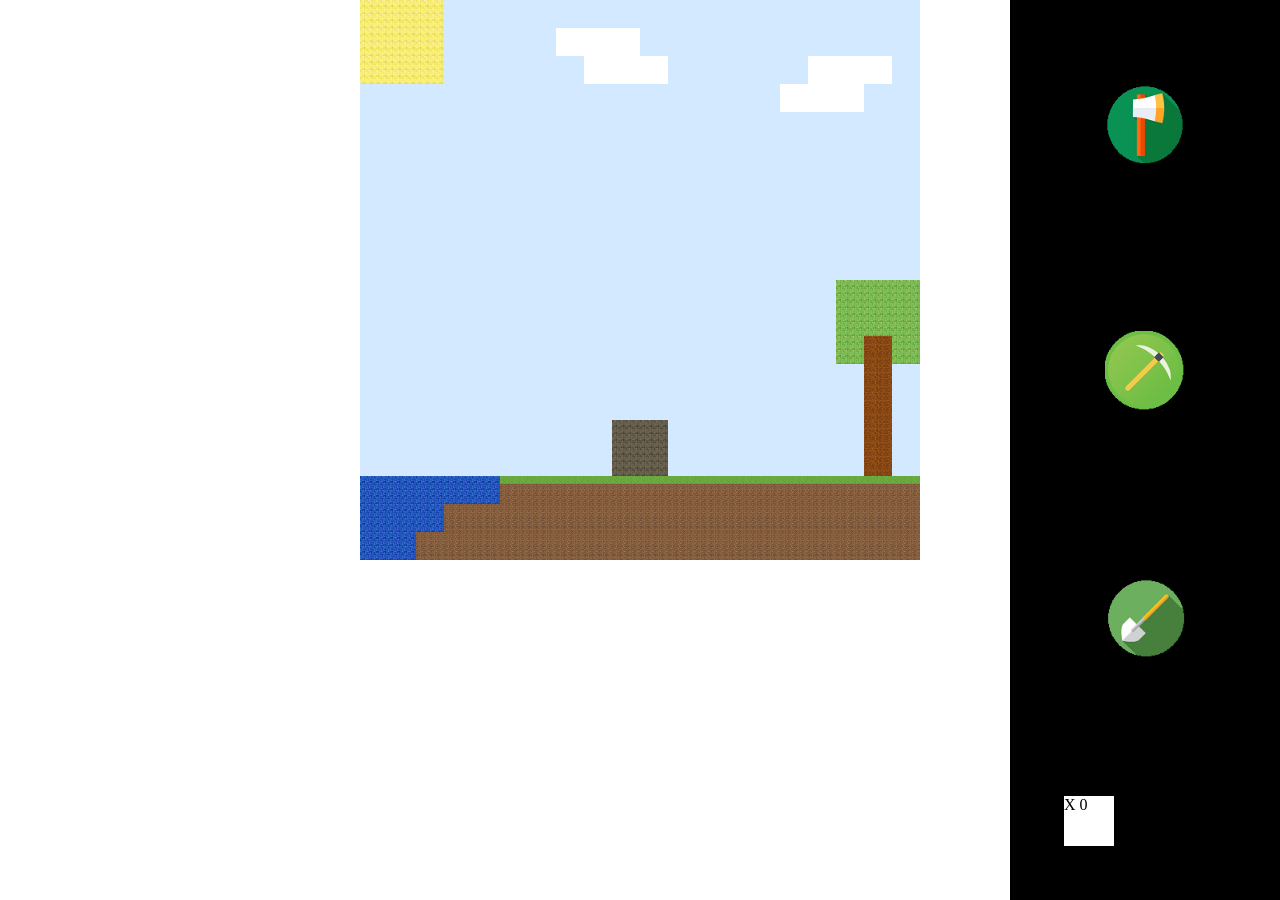
==== index.html @ 981ae556 "commit" ====
<!DOCTYPE html>
<html lang="en">
<head>
    <meta charset="UTF-8">
    <meta name="viewport" content="width=device-width, initial-scale=1.0">
    <link rel="stylesheet" href="./style.css">
    <title>Minecraft</title>
</head>
<body>
   <div class="container"></div>
    <div class="toolbar"></div>
    <script src="./script.js"></script>
</body>
</html>
---- style.css ----
*{
    margin: 0;
    padding: 0;
    box-sizing: border-box;
}
.container {
    width: 100%;
    height: 100vh;
    justify-content: center;
    display: grid;
    grid-template-columns: repeat(20, 28px);
    grid-template-rows: repeat(20, 28px);
    margin:auto;
}
.toolbar {
    background: black;
    width: 30vh;
    height: 100vh;
    float: right;
    display: flex;
    flex-direction: column;
    justify-content: space-around;
    position: absolute;
    top: 0;
    right: 0;
}

.playground{
width: 900px;
height: 500px;
border: black 1px solid;
margin-left: 50px;
display: grid;
}
/* ----------------------TILES--------------------------------- */
.tile{
    width: 28px;
    height: 28px;
    /* border: .5px black solid; */
}
.tile:hover{
    width: 28px;
    height: 28px;
    border: .5px white double;
}


#sky{
    background: url(./img/sky.png)no-repeat center 
    center/cover; 
}
#grass {
    background:url(./img/grass.png)no-repeat center 
    center/cover;
}
#soil {
    background: url(./img/soil.png)no-repeat center 
    center/cover;
}
#water {
    background: url(./img/water.png) center 
    center/cover;
}
#stone {
    background: url(./img/stone.png)no-repeat center 
    center/cover;
}
#treetrunk {
    background: url(./img/treeTrunck.png)no-repeat center 
    center/cover;
}
#treebranch {
    background: url(./img/treeBranch.png)no-repeat center 
    center/cover;
}
#sun {
    background: url(./img/gold.png)no-repeat center 
    center/cover;
}
#cloud {
    background: url(./img/cloud.png)no-repeat center 
    center/cover;
}
#cloud:hover {
    border: .5px black dotted;
}
#sun:hover {
    border: .5px black dotted;
}
/* -------------------TOOLS----------------------- */
.tool {
    width: 80px;
    height: 80px;
    margin: auto;
   cursor: pointer;
}
.tool:hover{
    border: 5px solid blue;
    border-radius: 50px;
}

#axe {
    background: url(./img/axe.png)no-repeat center 
    center/cover;
}

#pickaxe {
    background: url(./img/Pickaxe.png)no-repeat center 
    center/cover;
}
#shovel {
    background: url(./img/shovel.png)no-repeat center 
    center/cover;
}

.inventory {
    width: 50px;
    height: 50px;
    background: white;
    display: flex;
    flex-direction: column;
    margin: 20%;
}
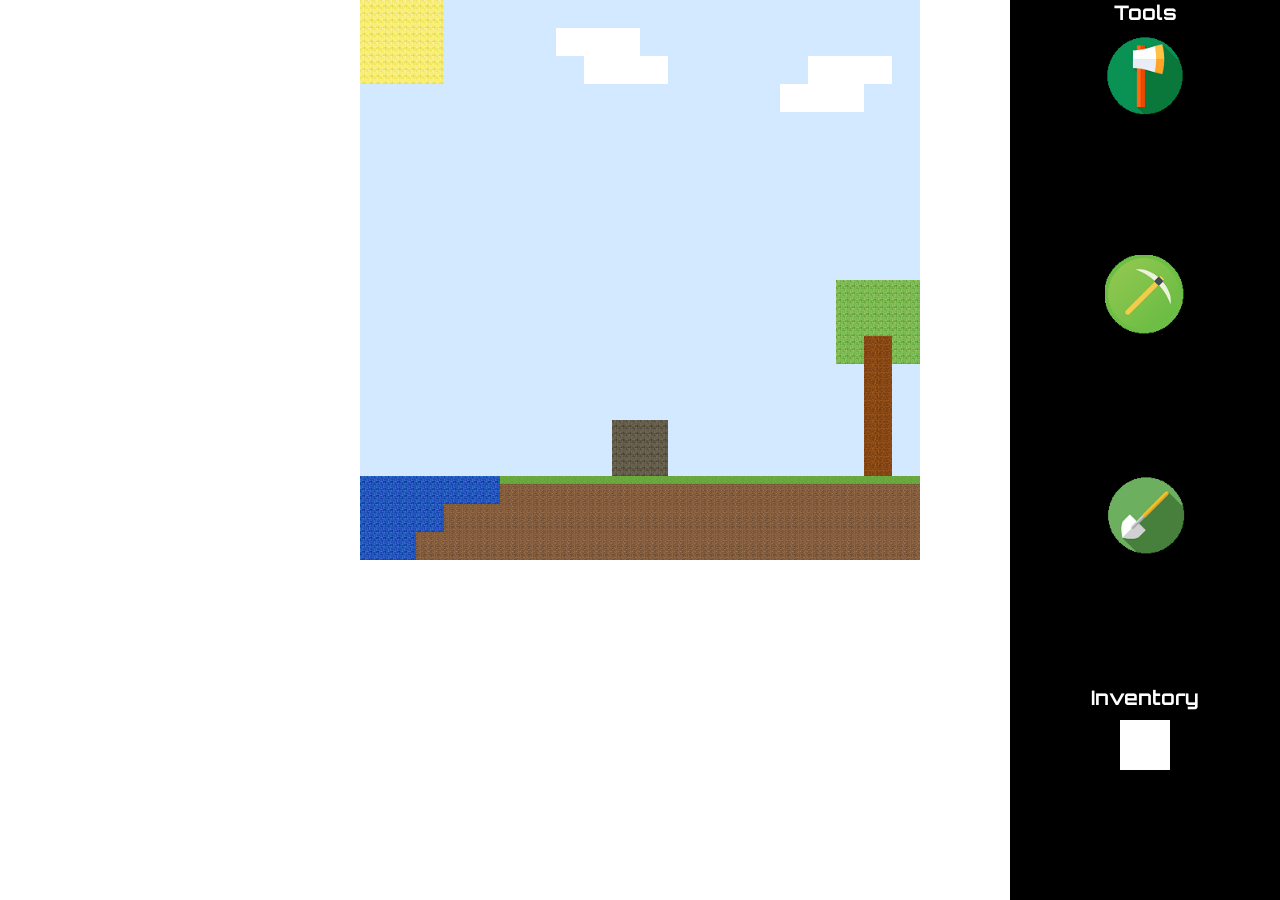
==== commit 8bfac178: "commit" ====
--- a/index.html
+++ b/index.html
@@ -4,6 +4,7 @@
     <meta charset="UTF-8">
     <meta name="viewport" content="width=device-width, initial-scale=1.0">
     <link rel="stylesheet" href="./style.css">
+    <link href="https://fonts.googleapis.com/css2?family=Orbitron:wght@400;500;600;669;700;800;900&display=swap" rel="stylesheet">
     <title>Minecraft</title>
 </head>
 <body>
--- a/style.css
+++ b/style.css
@@ -2,6 +2,7 @@
     margin: 0;
     padding: 0;
     box-sizing: border-box;
+    font-family: 'Orbitron', sans-serif;
 }
 .container {
     width: 100%;
@@ -16,22 +17,14 @@
     background: black;
     width: 30vh;
     height: 100vh;
-    float: right;
     display: flex;
     flex-direction: column;
     justify-content: space-around;
-    position: absolute;
+    position: fixed;
     top: 0;
     right: 0;
 }
 
-.playground{
-width: 900px;
-height: 500px;
-border: black 1px solid;
-margin-left: 50px;
-display: grid;
-}
 /* ----------------------TILES--------------------------------- */
 .tile{
     width: 28px;
@@ -50,7 +43,7 @@
     center/cover; 
 }
 #grass {
-    background:url(./img/grass.png)no-repeat center 
+    background:url(./img/grass.jpg)no-repeat center 
     center/cover;
 }
 #soil {
@@ -93,6 +86,7 @@
     height: 80px;
     margin: auto;
    cursor: pointer;
+   margin-top: 10px;
 }
 .tool:hover{
     border: 5px solid blue;
@@ -113,11 +107,24 @@
     center/cover;
 }
 
+.inventory-title {
+    color: white;
+    text-align: center;
+    font-weight: bold;
+    font-size: 20px;
+}
 .inventory {
     width: 50px;
     height: 50px;
     background: white;
     display: flex;
     flex-direction: column;
-    margin: 20%;
+    margin:auto;
+    margin-top: 10px;
+}
+.tool-title{
+    color: white;
+    text-align: center;
+    font-weight: bold;
+    font-size: 20px;
 }
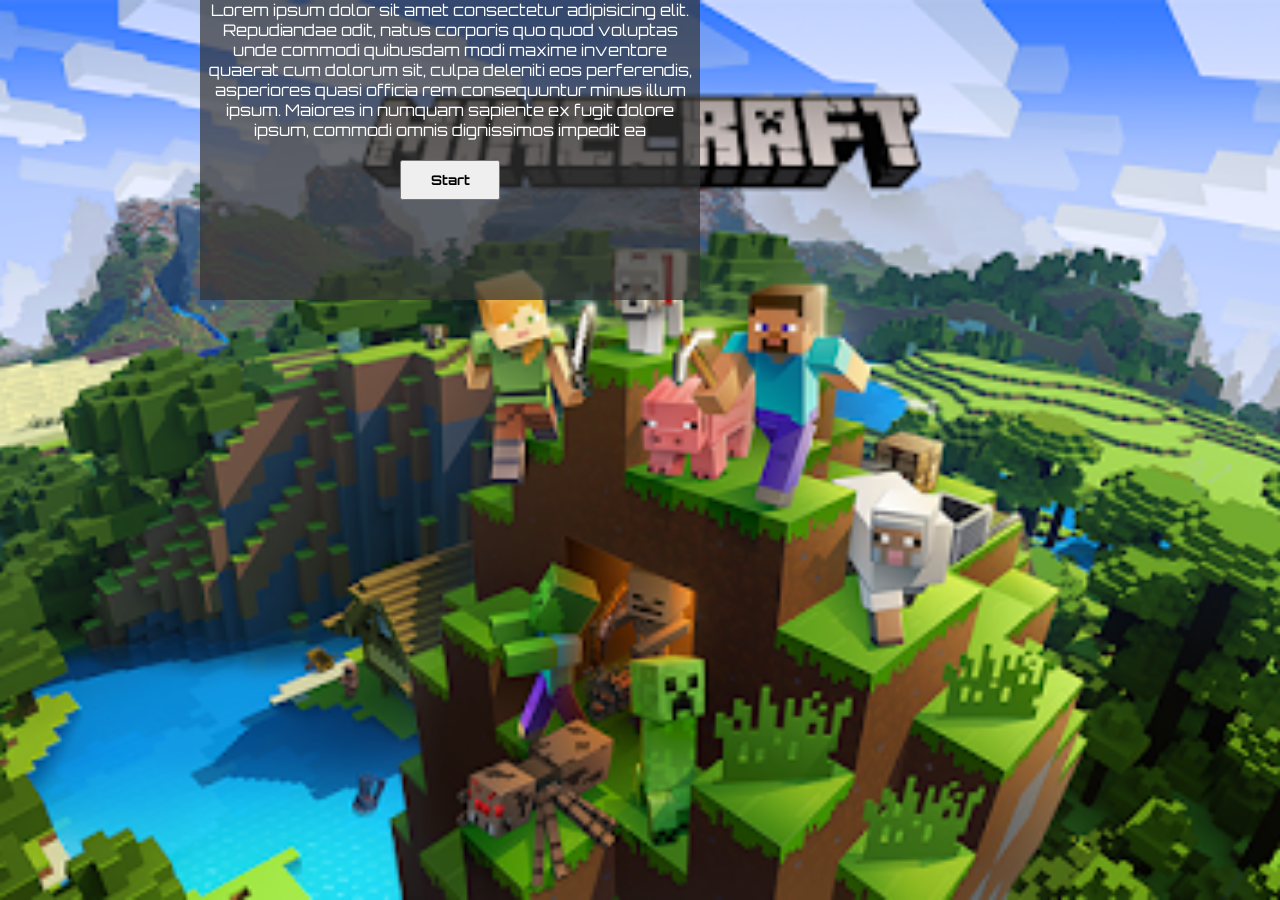
==== commit e2034428: "commit" ====
--- a/index.html
+++ b/index.html
@@ -3,13 +3,22 @@
 <head>
     <meta charset="UTF-8">
     <meta name="viewport" content="width=device-width, initial-scale=1.0">
-    <link rel="stylesheet" href="./style.css">
+    <link rel="stylesheet" href="./welcome.css">
     <link href="https://fonts.googleapis.com/css2?family=Orbitron:wght@400;500;600;669;700;800;900&display=swap" rel="stylesheet">
-    <title>Minecraft</title>
+    <title>Welcome</title>
 </head>
 <body>
-   <div class="container"></div>
-    <div class="toolbar"></div>
-    <script src="./script.js"></script>
+    <div class="container">
+ <div class="instructions">
+     <p>Lorem ipsum dolor sit amet consectetur adipisicing elit. Repudiandae odit, natus corporis quo quod voluptas unde commodi quibusdam modi maxime inventore quaerat cum dolorum sit, culpa deleniti eos perferendis, asperiores quasi officia rem consequuntur minus illum ipsum. Maiores in numquam sapiente ex fugit dolore ipsum, commodi omnis dignissimos impedit ea</p>
+     <button class="btn">Start</button>
+ </div>
+</div>
+<script>
+    let button = document.querySelector('.btn');
+    button.addEventListener('click', function(){
+    location.href= 'game.html';
+});
+</script>
 </body>
 </html>
--- a/welcome.css
+++ b/welcome.css
@@ -0,0 +1,40 @@
+* {
+        margin: 0;
+        padding: 0;
+        box-sizing: border-box;
+        font-family: 'Orbitron', sans-serif;
+        font-weight: 400;
+        }
+
+    body {
+        background: url(./img/Background.png)no-repeat center center/cover;
+        width: 100vh;
+        height: 100vh;
+    
+    }
+ 
+    .container {
+        display: flex;
+        align-items: center;
+        justify-content: center;
+        text-align: center;
+      }
+      
+      .instructions  {
+        width: 500px;
+        height: 300px;
+        background: rgba(51, 51, 51, 0.7);
+        
+      }
+      p {
+        margin-bottom: 20px;
+        color: white;
+      
+      }
+      .btn {
+         
+          font-weight:bold ;
+          color: black;
+          width: 100px;
+          height:  40px;
+      }
